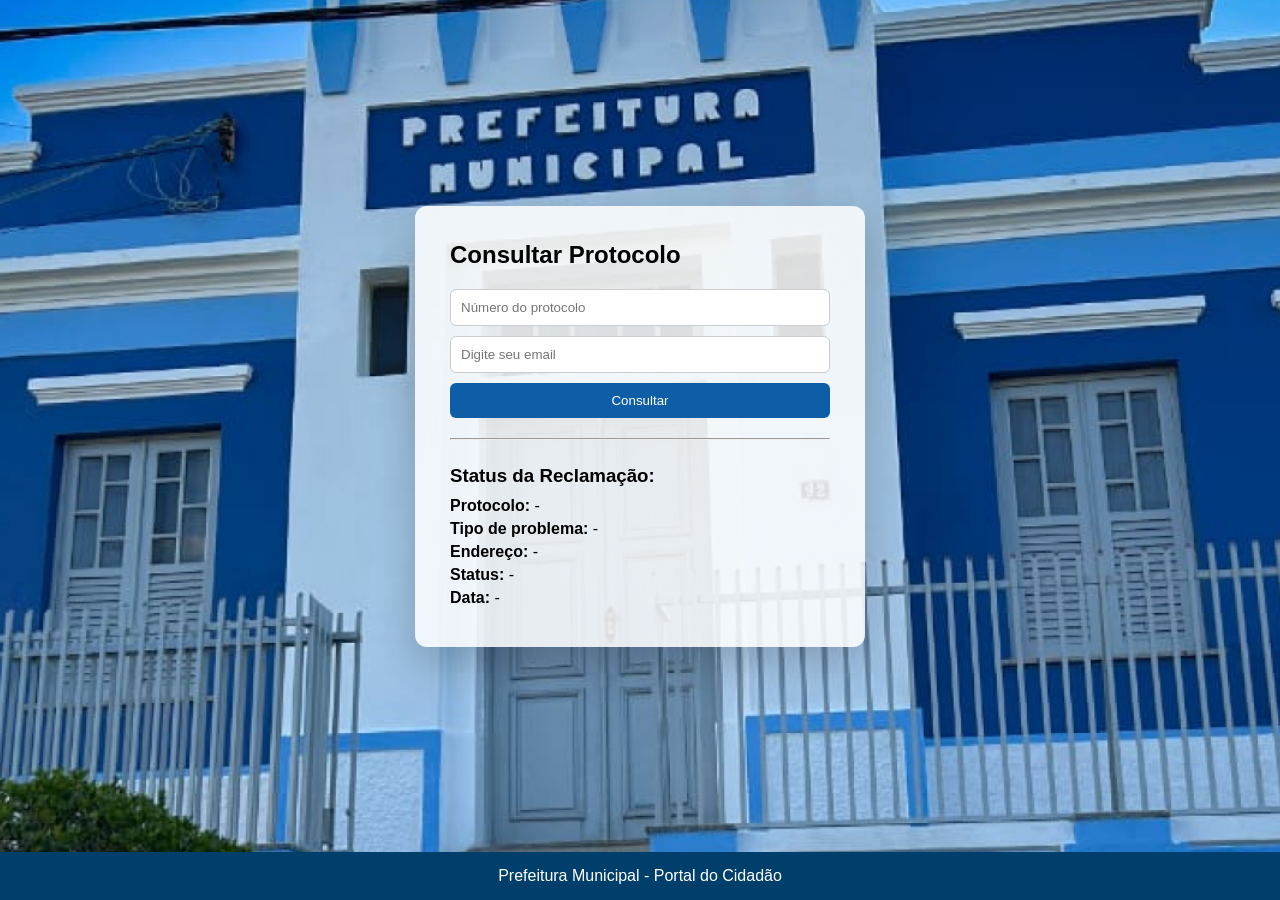
==== acompanhar.html @ 01f81c8b "Reclamações" ====
<!DOCTYPE html>
<html lang="pt-br">
<head>
<meta charset="UTF-8">
<meta name="viewport" content="width=device-width, initial-scale=1.0">
<link rel="stylesheet" href="assents/css/acompnhamento.css">
<title>Acompanhar Reclamação</title>
</head>

<body>

<section class="container">

<div class="card">

<h2>Consultar Protocolo</h2>

<form class="form-busca">

<input type="text" id="protocolo" placeholder="Número do protocolo">

<input type="email" id="email" placeholder="Digite seu email">

<button type="button" onclick="buscar()">Consultar</button>

</form>

<hr>

<div class="resultado" id="resultado">

<h3>Status da Reclamação:</h3>

<p><strong>Protocolo:</strong> -</p>
<p><strong>Tipo de problema:</strong> -</p>
<p><strong>Endereço:</strong> -</p>
<p><strong>Status:</strong> -</p>
<p><strong>Data:</strong> -</p>

</div>

</div>

</section>

<footer>
    <p>Prefeitura Municipal - Portal do Cidadão</p>
</footer>

<script>
// Transição suave entre páginas
document.addEventListener('DOMContentLoaded', function() {
    // Fade in ao carregar a página
    document.body.classList.add('fade-in');
    
    // Fade out ao clicar em links
    document.querySelectorAll('a').forEach(link => {
        link.addEventListener('click', function(e) {
            e.preventDefault();
            document.body.classList.remove('fade-in');
            setTimeout(() => {
                window.location.href = this.href;
            }, 500); // Tempo da transição
        });
    });
});

function buscar(){

let protocolo = document.getElementById("protocolo").value
let email = document.getElementById("email").value

let banco = JSON.parse(localStorage.getItem("reclamacoes")) || []

let resultado = banco.find(r => 
r.protocolo == protocolo && r.email == email
)

if(resultado){

    document.getElementById("resultado").innerHTML = `
    <p><b>Protocolo:</b> ${resultado.protocolo}</p>
    <p><b>Tipo de problema:</b> ${resultado.tipo}</p>
    <p><b>Endereço:</b> ${resultado.endereco}</p>
    <p><b>Status:</b> ${resultado.status}</p>
    <p><b>Data:</b> ${resultado.data}</p>
    `

}else{

    document.getElementById("resultado").innerHTML = "Dados não encontrados"

}
}
</script>

</body>
</html>
---- assents/css/acompnhamento.css ----
*{
margin:0;
padding:0;
box-sizing:border-box;
}

body{
font-family:Arial, Helvetica, sans-serif;
min-height: 100vh;
display: flex;
flex-direction: column;
background-image: url(../images/{067CBACB-B53E-B77A-BB1A-701DDE84ECCD}.png);
background-size: cover;
background-position: center;
opacity: 0;
transition: opacity 0.5s ease;
}

body.fade-in {
    opacity: 1;
}


/* HEADER */

.titulo{
width:100%;
display:flex;
justify-content:center;
background:#25167b;
}

.titulo h1{
color:white;
font-size:26px;
padding:20px;
}

/* CONTAINER */

/* Use padding instead of fixed height to keep layout flexible on mobile */
.container{
flex: 1;
min-height: calc(100vh - 140px);
display:flex;
justify-content:center;
align-items:center;
padding: 40px 20px;
}

/* CARD */

.card{
background: rgba(255, 255, 255, 0.85);
max-width:450px;
width:100%;
padding:35px;
border-radius:12px;
box-shadow:0 15px 40px rgba(0,0,0,0.2);
}

/* FORM */

.form-busca{
display:flex;
flex-direction: column;
gap:10px;
margin-top:20px;
}

.form-busca input{
flex:1;
padding:10px;
border:1px solid #ccc;
border-radius:6px;
}

hr{
    margin: 20px 0;
}

/* remove setas de increment/decremento em inputs number */
.form-busca input[type="number"]::-webkit-outer-spin-button,
.form-busca input[type="number"]::-webkit-inner-spin-button {
    -webkit-appearance: none;
    margin: 0;
}

.form-busca input[type="number"] {
    -moz-appearance: textfield;
}

.form-busca button{
background:#0d5ea6;
color:white;
border:none;
padding:10px 18px;
border-radius:6px;
cursor:pointer;
transition:0.3s;
}

.form-busca button:hover{
background:#083a63;
}

/* RESULTADO */

.resultado{
margin-top:25px;
}

.resultado h3{
margin-bottom:10px;
}

.resultado p{
margin-bottom:5px;
}

/* STATUS */

.status{
padding:3px 8px;
border-radius:6px;
font-size:14px;
font-weight:bold;
}

.status.analise{
background:#ffeaa7;
color:#8a6d00;
}

.status.resolvido{
background:#c8f7c5;
color:#1e7e34;
}

.status.rejeitado{
background:#ffcccc;
color:#a40000;
}

/* RODAPÉ */

footer {
    background-color: #003f6b;
    color: white;
    text-align: center;
    padding: 15px;
}
/* RESPONSIVO */

@media (max-width:768px){

.titulo h1{
    font-size: 22px;
    padding: 16px;
}

.card{
    width: 100%;
    padding: 25px;
}

.form-busca{
    flex-direction:column;
    gap: 12px;
}

.form-busca button{
    width: 100%;
}

}
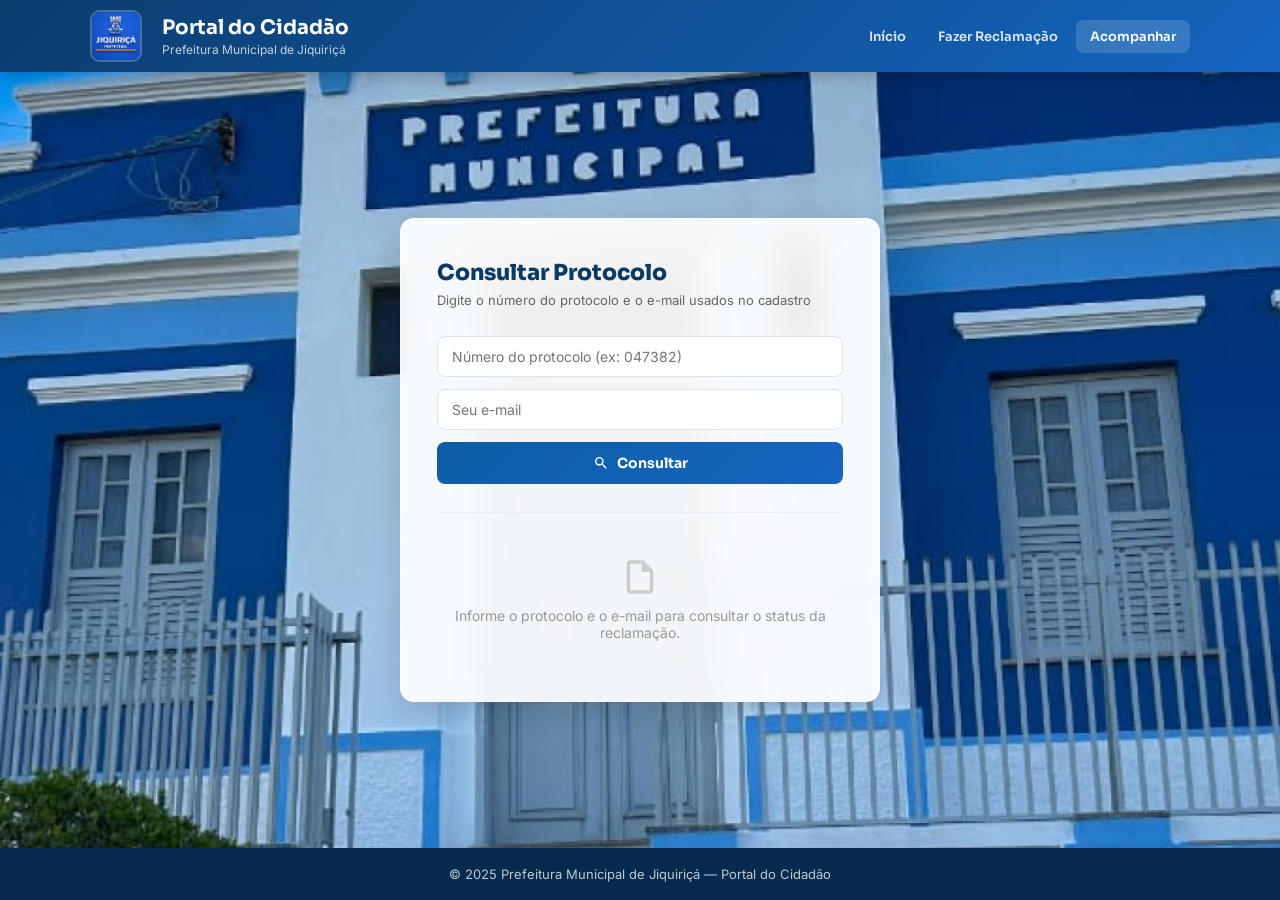
==== commit d000ab9b: "Atualizando layout e corrigindo erros" ====
--- a/acompanhar.html
+++ b/acompanhar.html
@@ -1,98 +1,103 @@
 <!DOCTYPE html>
-<html lang="pt-br">
+<html lang="pt-BR">
 <head>
-<meta charset="UTF-8">
-<meta name="viewport" content="width=device-width, initial-scale=1.0">
-<link rel="stylesheet" href="assents/css/acompnhamento.css">
-<title>Acompanhar Reclamação</title>
+  <meta charset="UTF-8">
+  <meta name="viewport" content="width=device-width, initial-scale=1.0">
+  <meta name="description" content="Acompanhe sua reclamação pelo número de protocolo no Portal do Cidadão.">
+  <title>Acompanhar Reclamação — Portal do Cidadão</title>
+
+  <!-- Estilos -->
+  <link rel="stylesheet" href="assets/css/global.css">
+  <link rel="stylesheet" href="assets/css/acompanhamento.css">
 </head>
-
 <body>
 
-<section class="container">
+  <!-- ===================== CABEÇALHO ===================== -->
+  <header class="site-header">
+    <div class="header-inner">
 
-<div class="card">
+      <img
+        src="assets/images/logo.jpg"
+        alt="Brasão da Prefeitura de Jiquiriçá"
+        class="header-logo"
+      >
 
-<h2>Consultar Protocolo</h2>
+      <div class="header-brand">
+        <h1>Portal do Cidadão</h1>
+        <p>Prefeitura Municipal de Jiquiriçá</p>
+      </div>
 
-<form class="form-busca">
+      <button class="btn-menu" aria-label="Abrir menu" aria-expanded="false" aria-controls="site-nav">
+        <span></span>
+        <span></span>
+        <span></span>
+      </button>
 
-<input type="text" id="protocolo" placeholder="Número do protocolo">
+      <nav class="site-nav" id="site-nav" aria-label="Navegação principal">
+        <ul>
+          <li><a href="index.html">Início</a></li>
+          <li><a href="reclamacao.html">Fazer Reclamação</a></li>
+          <li><a href="acompanhar.html">Acompanhar</a></li>
+        </ul>
+      </nav>
 
-<input type="email" id="email" placeholder="Digite seu email">
+    </div>
+  </header>
 
-<button type="button" onclick="buscar()">Consultar</button>
+  <!-- ===================== CONSULTA ===================== -->
+  <main class="pagina-consulta">
+    <div class="consulta-card">
 
-</form>
+      <h2>Consultar Protocolo</h2>
+      <p class="subtitulo">Digite o número do protocolo e o e-mail usados no cadastro</p>
 
-<hr>
+      <!-- Formulário de busca -->
+      <div class="form-busca" role="search">
+        <input
+          type="text"
+          id="protocolo"
+          placeholder="Número do protocolo (ex: 047382)"
+          aria-label="Número do protocolo"
+          inputmode="numeric"
+        >
+        <input
+          type="email"
+          id="email"
+          placeholder="Seu e-mail"
+          aria-label="E-mail cadastrado"
+        >
+        <button class="btn-consultar" id="btn-consultar" type="button">
+          <!-- ícone lupa -->
+          <svg viewBox="0 0 24 24" xmlns="http://www.w3.org/2000/svg" aria-hidden="true">
+            <path d="M15.5 14h-.79l-.28-.27A6.471 6.471 0 0 0 16 9.5 6.5 6.5 0 1 0 9.5 16c1.61 0 3.09-.59 4.23-1.57l.27.28v.79l5 4.99L20.49 19l-4.99-5zm-6 0C7.01 14 5 11.99 5 9.5S7.01 5 9.5 5 14 7.01 14 9.5 11.99 14 9.5 14z"/>
+          </svg>
+          Consultar
+        </button>
+      </div>
 
-<div class="resultado" id="resultado">
+      <hr class="divisor">
 
-<h3>Status da Reclamação:</h3>
+      <!-- Área de resultado -->
+      <section id="resultado" aria-live="polite" aria-label="Resultado da consulta">
+        <div class="resultado-vazio">
+          <!-- ícone documento -->
+          <svg viewBox="0 0 24 24" xmlns="http://www.w3.org/2000/svg" aria-hidden="true">
+            <path d="M14 2H6c-1.1 0-2 .9-2 2v16c0 1.1.89 2 2 2h12c1.1 0 2-.9 2-2V8l-6-6zm4 18H6V4h7v5h5v11z"/>
+          </svg>
+          Informe o protocolo e o e-mail para consultar o status da reclamação.
+        </div>
+      </section>
 
-<p><strong>Protocolo:</strong> -</p>
-<p><strong>Tipo de problema:</strong> -</p>
-<p><strong>Endereço:</strong> -</p>
-<p><strong>Status:</strong> -</p>
-<p><strong>Data:</strong> -</p>
+    </div>
+  </main>
 
-</div>
+  <!-- ===================== RODAPÉ ===================== -->
+  <footer class="site-footer">
+    <p>© 2025 Prefeitura Municipal de Jiquiriçá — Portal do Cidadão</p>
+  </footer>
 
-</div>
-
-</section>
-
-<footer>
-    <p>Prefeitura Municipal - Portal do Cidadão</p>
-</footer>
-
-<script>
-// Transição suave entre páginas
-document.addEventListener('DOMContentLoaded', function() {
-    // Fade in ao carregar a página
-    document.body.classList.add('fade-in');
-    
-    // Fade out ao clicar em links
-    document.querySelectorAll('a').forEach(link => {
-        link.addEventListener('click', function(e) {
-            e.preventDefault();
-            document.body.classList.remove('fade-in');
-            setTimeout(() => {
-                window.location.href = this.href;
-            }, 500); // Tempo da transição
-        });
-    });
-});
-
-function buscar(){
-
-let protocolo = document.getElementById("protocolo").value
-let email = document.getElementById("email").value
-
-let banco = JSON.parse(localStorage.getItem("reclamacoes")) || []
-
-let resultado = banco.find(r => 
-r.protocolo == protocolo && r.email == email
-)
-
-if(resultado){
-
-    document.getElementById("resultado").innerHTML = `
-    <p><b>Protocolo:</b> ${resultado.protocolo}</p>
-    <p><b>Tipo de problema:</b> ${resultado.tipo}</p>
-    <p><b>Endereço:</b> ${resultado.endereco}</p>
-    <p><b>Status:</b> ${resultado.status}</p>
-    <p><b>Data:</b> ${resultado.data}</p>
-    `
-
-}else{
-
-    document.getElementById("resultado").innerHTML = "Dados não encontrados"
-
-}
-}
-</script>
-
+  <!-- Scripts -->
+  <script src="assets/js/global.js"></script>
+  <script src="assets/js/acompanhamento.js"></script>
 </body>
-</html>+</html>
--- a/assets/css/global.css
+++ b/assets/css/global.css
@@ -0,0 +1,218 @@
+/* ============================================================
+   PORTAL DO CIDADÃO — GLOBAL.CSS
+   Variáveis, reset, header, footer e utilitários compartilhados
+   ============================================================ */
+
+/* --- Google Fonts --- */
+@import url('https://fonts.googleapis.com/css2?family=Sora:wght@400;600;700;800&family=Inter:wght@400;500;600&display=swap');
+
+/* --- Variáveis CSS (tokens de design) --- */
+:root {
+  --azul-primario: #0d5ea6;
+  --azul-escuro:   #083a63;
+  --azul-header:   #0b3d6e;
+  --azul-footer:   #062a4d;
+  --amarelo:       #f5c518;
+  --branco:        #ffffff;
+  --cinza-texto:   #333333;
+  --cinza-claro:   #f4f6fb;
+  --card-bg:       rgba(255, 255, 255, 0.92);
+  --sombra:        0 8px 32px rgba(0, 0, 0, 0.14);
+  --radius:        14px;
+  --radius-sm:     8px;
+  --transicao:     0.3s ease;
+  --font-display:  'Sora', sans-serif;
+  --font-body:     'Inter', sans-serif;
+}
+
+/* --- Reset moderno --- */
+*, *::before, *::after {
+  margin: 0;
+  padding: 0;
+  box-sizing: border-box;
+}
+
+html { scroll-behavior: smooth; }
+
+body {
+  font-family: var(--font-body);
+  color: var(--cinza-texto);
+  min-height: 100vh;
+  display: flex;
+  flex-direction: column;
+  background-image: url('../images/fundo.jpg');
+  background-size: cover;
+  background-position: center;
+  background-attachment: fixed;
+  opacity: 0;
+  transition: opacity 0.5s ease;
+}
+
+body.fade-in { opacity: 1; }
+
+img { max-width: 100%; display: block; }
+
+a { text-decoration: none; color: inherit; }
+
+/* ============================================================
+   HEADER
+   ============================================================ */
+.site-header {
+  background: linear-gradient(135deg, var(--azul-header) 0%, #1565c0 100%);
+  color: var(--branco);
+  padding: 0 24px;
+  position: sticky;
+  top: 0;
+  z-index: 100;
+  box-shadow: 0 2px 16px rgba(0,0,0,0.25);
+}
+
+.header-inner {
+  max-width: 1100px;
+  margin: 0 auto;
+  display: flex;
+  align-items: center;
+  gap: 20px;
+  height: 72px;
+}
+
+.header-logo {
+  width: 52px;
+  height: 52px;
+  border-radius: 10px;
+  object-fit: cover;
+  flex-shrink: 0;
+  border: 2px solid rgba(255,255,255,0.25);
+}
+
+.header-brand { flex: 1; }
+
+.header-brand h1 {
+  font-family: var(--font-display);
+  font-size: clamp(15px, 2.5vw, 20px);
+  font-weight: 700;
+  line-height: 1.2;
+}
+
+.header-brand p {
+  font-size: 12px;
+  opacity: 0.75;
+  margin-top: 2px;
+}
+
+/* --- Navegação --- */
+.site-nav ul {
+  display: flex;
+  list-style: none;
+  gap: 4px;
+}
+
+.site-nav a {
+  display: block;
+  padding: 8px 14px;
+  border-radius: var(--radius-sm);
+  font-family: var(--font-display);
+  font-size: 13px;
+  font-weight: 600;
+  color: rgba(255,255,255,0.85);
+  transition: var(--transicao);
+  white-space: nowrap;
+}
+
+.site-nav a:hover,
+.site-nav a.ativo {
+  background: rgba(255,255,255,0.15);
+  color: var(--branco);
+}
+
+/* --- Botão hambúrguer --- */
+.btn-menu {
+  display: none;
+  background: none;
+  border: none;
+  cursor: pointer;
+  padding: 8px;
+  flex-direction: column;
+  gap: 5px;
+  margin-left: auto;
+}
+
+.btn-menu span {
+  display: block;
+  width: 24px;
+  height: 2px;
+  background: var(--branco);
+  border-radius: 2px;
+  transition: var(--transicao);
+}
+
+/* Animação hambúrguer → X */
+.btn-menu.aberto span:nth-child(1) { transform: translateY(7px) rotate(45deg); }
+.btn-menu.aberto span:nth-child(2) { opacity: 0; }
+.btn-menu.aberto span:nth-child(3) { transform: translateY(-7px) rotate(-45deg); }
+
+/* ============================================================
+   FOOTER
+   ============================================================ */
+.site-footer {
+  background: var(--azul-footer);
+  color: rgba(255,255,255,0.75);
+  text-align: center;
+  padding: 18px 20px;
+  font-size: 13px;
+  margin-top: auto;
+}
+
+/* ============================================================
+   UTILITÁRIOS
+   ============================================================ */
+.btn-primario {
+  display: inline-block;
+  background: var(--azul-primario);
+  color: var(--branco);
+  padding: 11px 24px;
+  border-radius: var(--radius-sm);
+  font-family: var(--font-display);
+  font-size: 14px;
+  font-weight: 600;
+  border: none;
+  cursor: pointer;
+  transition: var(--transicao);
+  letter-spacing: 0.3px;
+}
+
+.btn-primario:hover {
+  background: var(--azul-escuro);
+  transform: translateY(-2px);
+  box-shadow: 0 6px 18px rgba(13,94,166,0.35);
+}
+
+/* ============================================================
+   RESPONSIVO — HEADER
+   ============================================================ */
+@media (max-width: 768px) {
+  .btn-menu { display: flex; }
+
+  .site-nav {
+    display: none;
+    position: absolute;
+    top: 72px;
+    left: 0;
+    width: 100%;
+    background: var(--azul-header);
+    padding: 12px 16px 20px;
+    box-shadow: 0 8px 24px rgba(0,0,0,0.2);
+  }
+
+  .site-nav.aberto { display: block; }
+
+  .site-nav ul {
+    flex-direction: column;
+    gap: 4px;
+  }
+
+  .site-nav a {
+    padding: 12px 16px;
+    font-size: 15px;
+  }
+}
--- a/assets/css/acompanhamento.css
+++ b/assets/css/acompanhamento.css
@@ -0,0 +1,209 @@
+/* ============================================================
+   ACOMPANHAMENTO.CSS — Estilos da página de consulta
+   ============================================================ */
+
+/* --- Container --- */
+.pagina-consulta {
+  flex: 1;
+  display: flex;
+  align-items: center;
+  justify-content: center;
+  padding: 48px 20px;
+}
+
+/* --- Card de consulta --- */
+.consulta-card {
+  background: var(--card-bg);
+  backdrop-filter: blur(16px);
+  border: 1px solid rgba(255,255,255,0.6);
+  border-radius: var(--radius);
+  padding: 40px 36px;
+  width: 100%;
+  max-width: 480px;
+  box-shadow: var(--sombra);
+}
+
+.consulta-card h2 {
+  font-family: var(--font-display);
+  font-size: 22px;
+  font-weight: 800;
+  color: var(--azul-escuro);
+  margin-bottom: 6px;
+}
+
+.consulta-card .subtitulo {
+  font-size: 13px;
+  color: #666;
+  margin-bottom: 28px;
+}
+
+/* --- Formulário de busca --- */
+.form-busca {
+  display: flex;
+  flex-direction: column;
+  gap: 12px;
+  margin-bottom: 28px;
+}
+
+.form-busca input {
+  padding: 11px 14px;
+  border: 1.5px solid #dde3ed;
+  border-radius: var(--radius-sm);
+  font-size: 14px;
+  font-family: var(--font-body);
+  background: #fff;
+  color: var(--cinza-texto);
+  transition: border-color 0.2s, box-shadow 0.2s;
+}
+
+.form-busca input:focus {
+  outline: none;
+  border-color: var(--azul-primario);
+  box-shadow: 0 0 0 3px rgba(13,94,166,0.12);
+}
+
+/* Remove setas de number input */
+.form-busca input[type="number"]::-webkit-outer-spin-button,
+.form-busca input[type="number"]::-webkit-inner-spin-button {
+  -webkit-appearance: none;
+  margin: 0;
+}
+.form-busca input[type="number"] { -moz-appearance: textfield; }
+
+.btn-consultar {
+  padding: 12px;
+  background: linear-gradient(135deg, var(--azul-primario), #1565c0);
+  color: var(--branco);
+  border: none;
+  border-radius: var(--radius-sm);
+  font-family: var(--font-display);
+  font-size: 14px;
+  font-weight: 700;
+  cursor: pointer;
+  transition: var(--transicao);
+  display: flex;
+  align-items: center;
+  justify-content: center;
+  gap: 8px;
+}
+
+.btn-consultar svg {
+  width: 16px;
+  height: 16px;
+  fill: var(--branco);
+}
+
+.btn-consultar:hover {
+  background: linear-gradient(135deg, var(--azul-escuro), var(--azul-primario));
+  transform: translateY(-2px);
+  box-shadow: 0 8px 24px rgba(13,94,166,0.3);
+}
+
+/* --- Divisor --- */
+.divisor {
+  border: none;
+  border-top: 1.5px solid #e8edf4;
+  margin-bottom: 24px;
+}
+
+/* --- Área de resultado --- */
+.resultado {
+  min-height: 60px;
+  transition: var(--transicao);
+}
+
+.resultado-vazio {
+  text-align: center;
+  color: #999;
+  font-size: 14px;
+  padding: 20px 0;
+  display: flex;
+  flex-direction: column;
+  align-items: center;
+  gap: 10px;
+}
+
+.resultado-vazio svg {
+  width: 40px;
+  height: 40px;
+  fill: #ccc;
+}
+
+/* --- Card de resultado encontrado --- */
+.resultado-dados {
+  display: flex;
+  flex-direction: column;
+  gap: 12px;
+}
+
+.dado-linha {
+  display: flex;
+  justify-content: space-between;
+  align-items: center;
+  padding: 10px 14px;
+  background: var(--cinza-claro);
+  border-radius: var(--radius-sm);
+  gap: 12px;
+}
+
+.dado-linha .rotulo {
+  font-size: 12px;
+  font-weight: 600;
+  color: #666;
+  font-family: var(--font-display);
+  text-transform: uppercase;
+  letter-spacing: 0.4px;
+  white-space: nowrap;
+}
+
+.dado-linha .valor {
+  font-size: 14px;
+  color: var(--cinza-texto);
+  text-align: right;
+  font-weight: 500;
+}
+
+/* --- Badge de status --- */
+.badge-status {
+  display: inline-flex;
+  align-items: center;
+  gap: 5px;
+  padding: 4px 10px;
+  border-radius: 100px;
+  font-size: 12px;
+  font-weight: 700;
+  font-family: var(--font-display);
+  letter-spacing: 0.3px;
+}
+
+.badge-status.analise   { background: #fff8e1; color: #8a6d00; border: 1px solid #f5c518; }
+.badge-status.resolvido { background: #e8f5e9; color: #1b5e20; border: 1px solid #81c784; }
+.badge-status.rejeitado { background: #ffebee; color: #b71c1c; border: 1px solid #ef9a9a; }
+
+.badge-status::before {
+  content: '';
+  width: 7px;
+  height: 7px;
+  border-radius: 50%;
+  background: currentColor;
+  opacity: 0.8;
+}
+
+/* --- Erro / não encontrado --- */
+.resultado-erro {
+  text-align: center;
+  padding: 20px;
+  background: #fff5f5;
+  border: 1px solid #ffcccc;
+  border-radius: var(--radius-sm);
+  color: #c0392b;
+  font-size: 14px;
+  font-weight: 600;
+}
+
+/* --- Responsivo --- */
+@media (max-width: 500px) {
+  .consulta-card { padding: 28px 20px; }
+  .dado-linha { flex-direction: column; align-items: flex-start; gap: 4px; }
+  .dado-linha .valor { text-align: left; }
+}
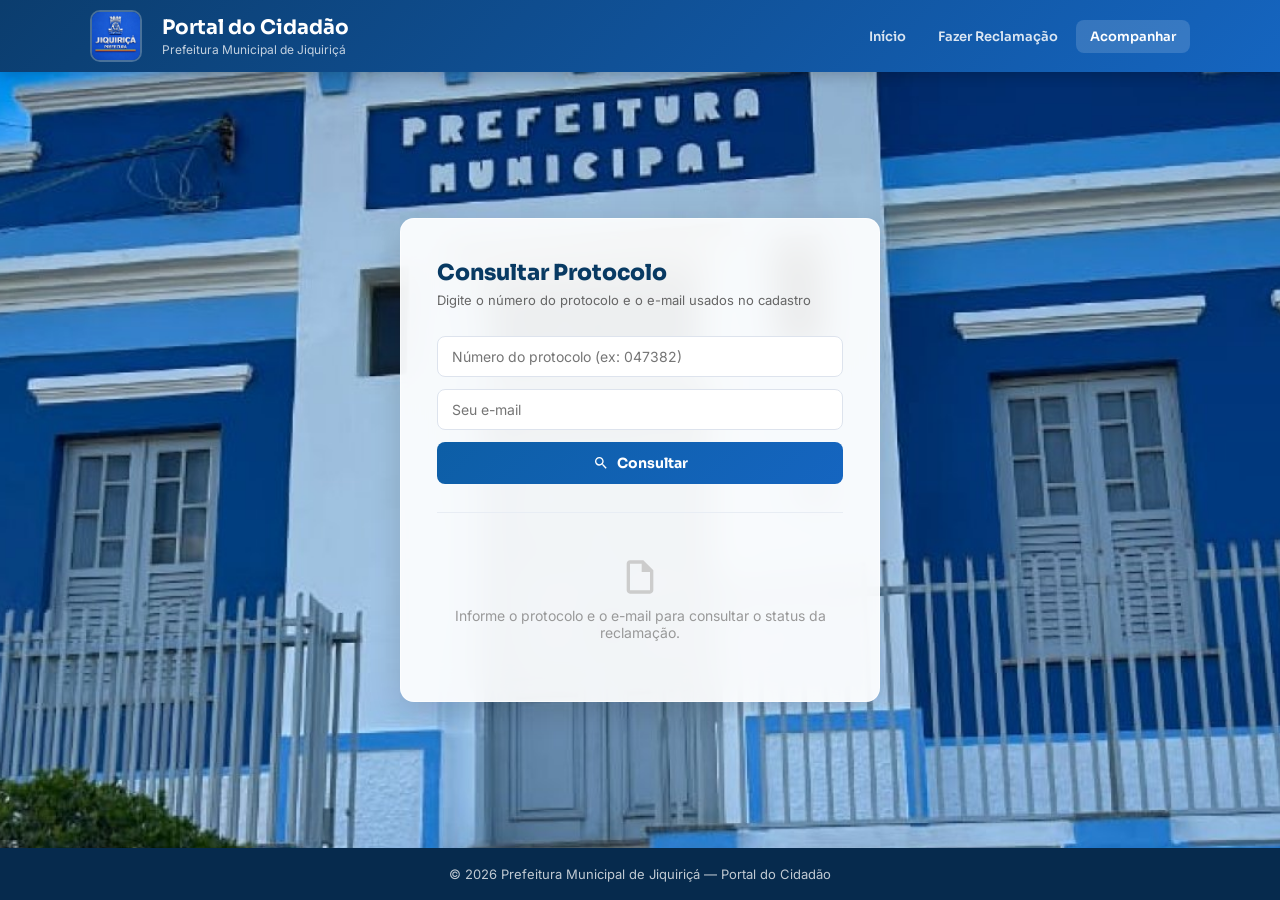
==== commit 451e9449: "atualização" ====
--- a/acompanhar.html
+++ b/acompanhar.html
@@ -93,7 +93,7 @@
 
   <!-- ===================== RODAPÉ ===================== -->
   <footer class="site-footer">
-    <p>© 2025 Prefeitura Municipal de Jiquiriçá — Portal do Cidadão</p>
+    <p>© 2026 Prefeitura Municipal de Jiquiriçá — Portal do Cidadão</p>
   </footer>
 
   <!-- Scripts -->
